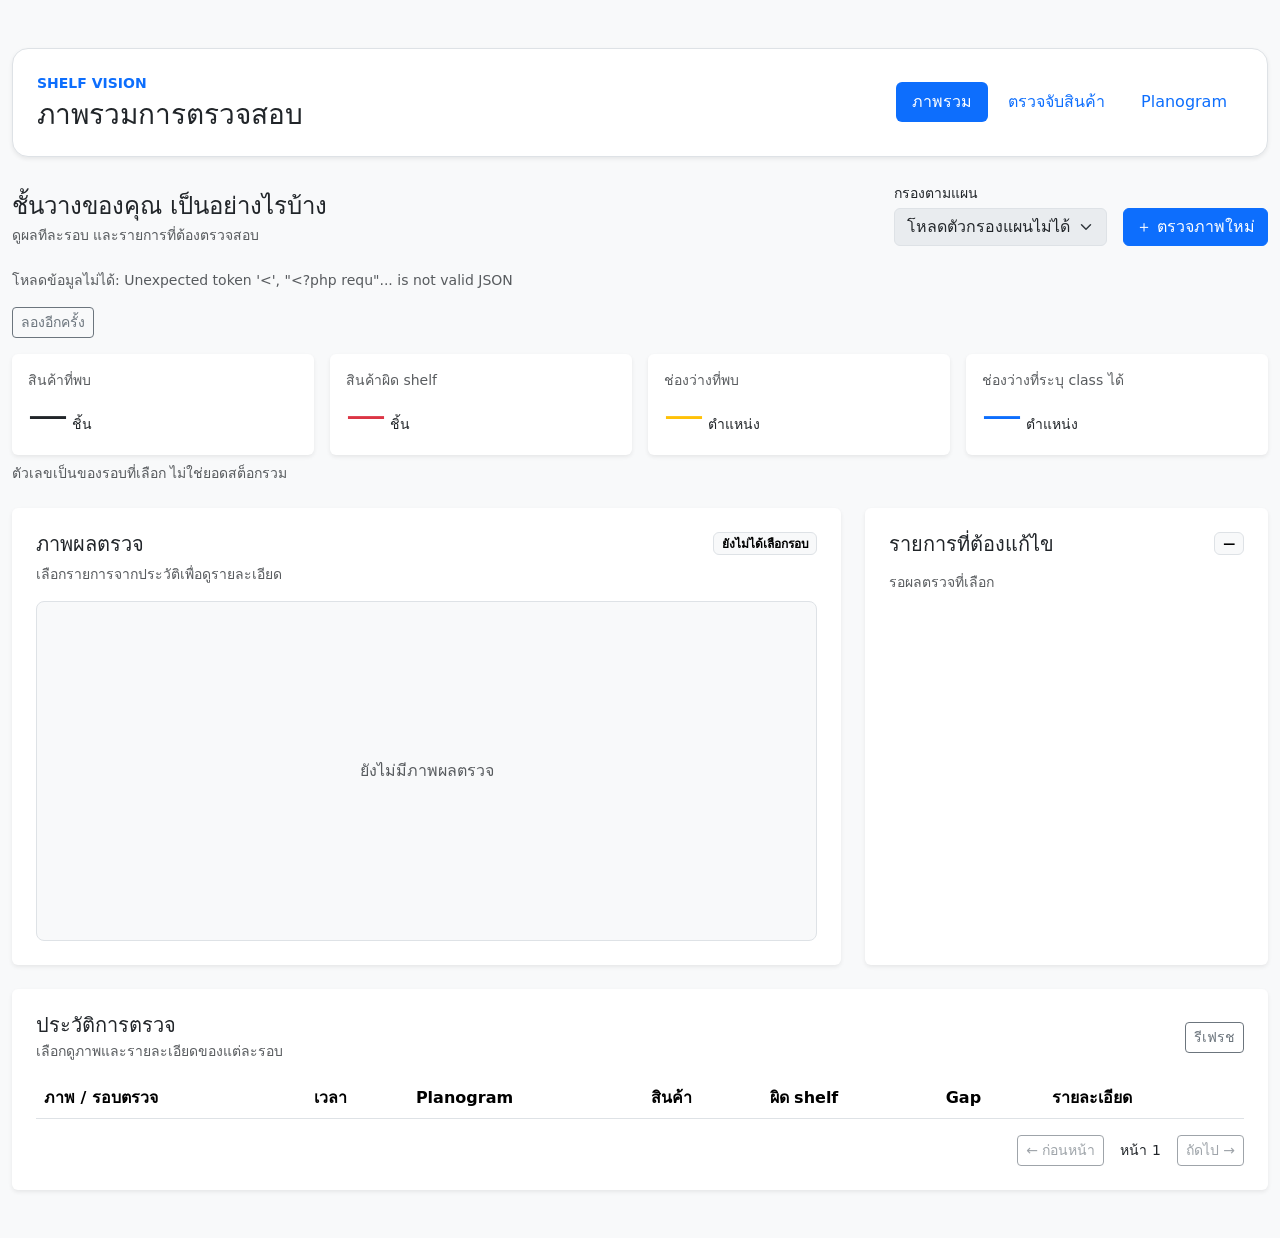
==== frontend/dashboard/index.html @ 854d3952 "Update shelf detector v2" ====
<!doctype html>
<html lang="th">
<head>
  <meta charset="utf-8">
  <meta name="viewport" content="width=device-width, initial-scale=1">
  <title>Shelf Vision — Dashboard</title>
  <link href="https://cdn.jsdelivr.net/npm/bootstrap@5.3.8/dist/css/bootstrap.min.css" rel="stylesheet" integrity="sha384-sRIl4kxILFvY47J16cr9ZwB07vP4J8+LH7qKQnuqkuIAvNWLzeN8tE5YBujZqJLB" crossorigin="anonymous">
  <link rel="stylesheet" href="../shared/styles.css">
  <link rel="stylesheet" href="dashboard.css">
</head>
<body class="bg-body-tertiary">
  <main class="container-xxl py-4 py-lg-5">
    <header class="bg-white border rounded-4 shadow-sm p-3 p-md-4 mb-4 d-flex align-items-center gap-3 flex-wrap">
      <div>
        <p class="small text-primary text-uppercase fw-semibold mb-1">Shelf Vision</p>
        <h1 class="h3 mb-0">ภาพรวมการตรวจสอบ</h1>
      </div>
      <nav class="nav nav-pills gap-1 ms-lg-auto" aria-label="เมนูหลัก">
        <a class="nav-link active" href="../dashboard/" aria-current="page">ภาพรวม</a>
        <a class="nav-link" href="../detect/">ตรวจจับสินค้า</a>
        <a class="nav-link" href="../planogram/">Planogram</a>
      </nav>
    </header>

    <div class="d-flex align-items-end gap-3 flex-wrap mb-4">
      <div class="me-auto">
        <h2 class="h4 mb-1">ชั้นวางของคุณ เป็นอย่างไรบ้าง</h2>
        <p class="small text-body-secondary mb-0">ดูผลทีละรอบ และรายการที่ต้องตรวจสอบ</p>
      </div>
      <div>
        <label class="form-label small mb-1" for="planFilter">กรองตามแผน</label>
        <select id="planFilter" class="form-select"><option value="">ทุกแผน</option></select>
      </div>
      <a class="btn btn-primary" href="../detect/">＋ ตรวจภาพใหม่</a>
    </div>

    <p id="loadMessage" class="small text-body-secondary" role="status">กำลังโหลดผลตรวจ…</p>
    <button id="retry" class="btn btn-outline-secondary btn-sm mb-3" hidden>ลองอีกครั้ง</button>

    <section class="row row-cols-2 row-cols-xl-4 g-3" aria-label="สรุปรอบตรวจที่เลือก">
      <div class="col"><article class="card border-0 shadow-sm h-100"><div class="card-body"><span class="small text-body-secondary d-block">สินค้าที่พบ</span><strong id="totalProducts" class="display-6">—</strong><small class="ms-1">ชิ้น</small></div></article></div>
      <div class="col"><article class="card border-0 shadow-sm h-100"><div class="card-body"><span class="small text-body-secondary d-block">สินค้าผิด shelf</span><strong id="wrongShelf" class="display-6 text-danger">—</strong><small class="ms-1">ชิ้น</small></div></article></div>
      <div class="col"><article class="card border-0 shadow-sm h-100"><div class="card-body"><span class="small text-body-secondary d-block">ช่องว่างที่พบ</span><strong id="totalGaps" class="display-6 text-warning">—</strong><small class="ms-1">ตำแหน่ง</small></div></article></div>
      <div class="col"><article class="card border-0 shadow-sm h-100"><div class="card-body"><span class="small text-body-secondary d-block">ช่องว่างที่ระบุ class ได้</span><strong id="identifiedGaps" class="display-6 text-primary">—</strong><small class="ms-1">ตำแหน่ง</small></div></article></div>
    </section>
    <p class="small text-body-secondary mt-2 mb-4">ตัวเลขเป็นของรอบที่เลือก ไม่ใช่ยอดสต็อกรวม</p>

    <div class="row g-4">
      <div class="col-xl-8">
        <section class="card border-0 shadow-sm h-100">
          <div class="card-body p-4">
            <div class="d-flex align-items-center justify-content-between flex-wrap gap-2 mb-2">
              <h2 class="h5 mb-0">ภาพผลตรวจ</h2>
              <span id="planBadge" class="badge text-bg-light border text-wrap">ยังไม่ได้เลือกรอบ</span>
            </div>
            <p id="runMeta" class="small text-body-secondary">เลือกรายการจากประวัติเพื่อดูรายละเอียด</p>
            <div class="dashboard-image bg-body-tertiary border rounded-3 text-body-secondary">
              <p id="imageEmpty" class="mb-0">ยังไม่มีภาพผลตรวจ</p>
              <img id="runImage" alt="ภาพผลตรวจสินค้าและช่องว่าง" hidden>
            </div>
            <a id="fullImage" class="d-inline-block mt-3" target="_blank" rel="noopener" hidden>เปิดภาพขนาดเต็ม ↗</a>
          </div>
        </section>
      </div>
      <div class="col-xl-4">
        <aside class="card border-0 shadow-sm h-100">
          <div class="card-body p-4">
            <div class="d-flex align-items-center justify-content-between gap-2 mb-3">
              <h2 class="h5 mb-0">รายการที่ต้องแก้ไข</h2>
              <span id="issueCount" class="badge text-bg-light border">—</span>
            </div>
            <div id="issues" class="issues-scroll">
              <p class="small text-body-secondary">รอผลตรวจที่เลือก</p>
            </div>
          </div>
        </aside>
      </div>
    </div>

    <section class="card border-0 shadow-sm mt-4">
      <div class="card-body p-4">
        <div class="d-flex align-items-center justify-content-between flex-wrap gap-2 mb-3">
          <div>
            <h2 class="h5 mb-1">ประวัติการตรวจ</h2>
            <p class="small text-body-secondary mb-0">เลือกดูภาพและรายละเอียดของแต่ละรอบ</p>
          </div>
          <button id="refresh" class="btn btn-outline-secondary btn-sm">รีเฟรช</button>
        </div>
        <div class="table-responsive">
          <table class="table table-hover align-middle">
            <thead><tr><th>ภาพ / รอบตรวจ</th><th>เวลา</th><th>Planogram</th><th>สินค้า</th><th>ผิด shelf</th><th>Gap</th><th>รายละเอียด</th></tr></thead>
            <tbody id="history"></tbody>
          </table>
        </div>
        <div class="d-flex align-items-center justify-content-end gap-3 small">
          <button id="previous" class="btn btn-outline-secondary btn-sm" disabled>← ก่อนหน้า</button>
          <span id="pageLabel">หน้า 1</span>
          <button id="next" class="btn btn-outline-secondary btn-sm" disabled>ถัดไป →</button>
        </div>
      </div>
    </section>
  </main>
  <script src="dashboard.js"></script>
</body>
</html>
---- frontend/shared/styles.css ----
/* Keep HTML hidden states authoritative when Bootstrap display utilities are present. */
[hidden] {
  display: none !important;
}
---- frontend/dashboard/dashboard.css ----
.dashboard-image {
  display: grid;
  place-items: center;
  min-height: 340px;
  overflow: hidden;
  text-align: center;
}

.dashboard-image img {
  display: block;
  width: 100%;
  max-height: 620px;
  object-fit: contain;
}

.issues-scroll {
  max-height: 580px;
  overflow: auto;
}

#history img {
  width: 66px;
  height: 46px;
  object-fit: cover;
}

@media (max-width: 575.98px) {
  .dashboard-image { min-height: 240px; }
}
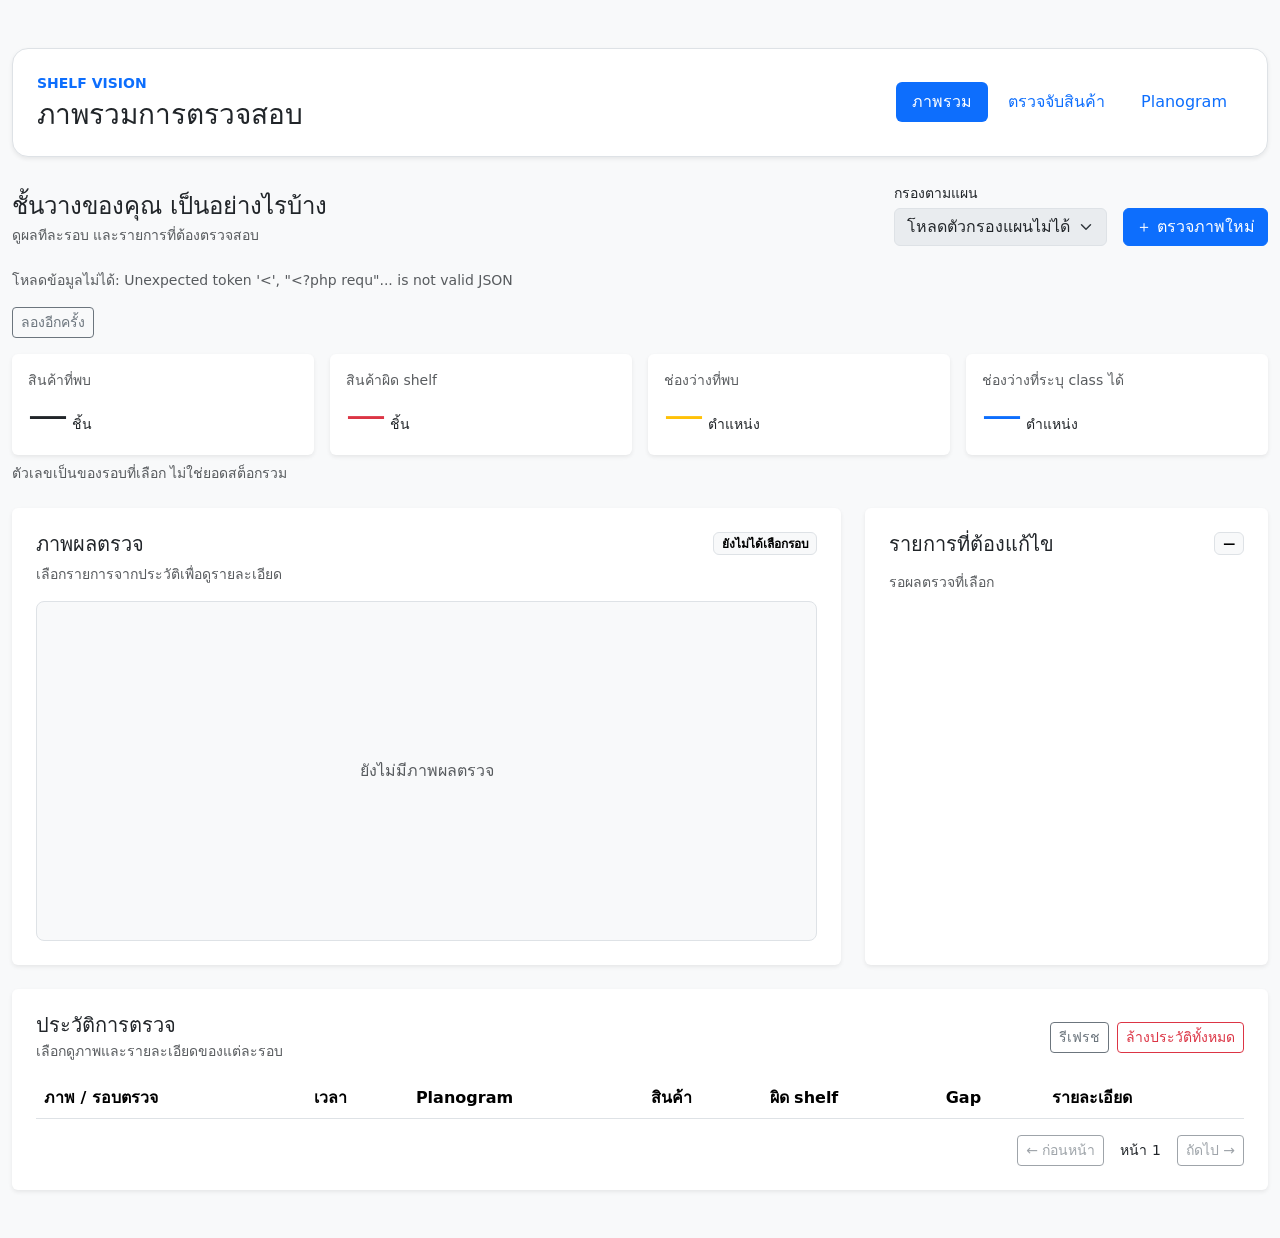
==== commit 55249a5f: "Update shelf detector v2" ====
--- a/frontend/dashboard/index.html
+++ b/frontend/dashboard/index.html
@@ -84,7 +84,10 @@
             <h2 class="h5 mb-1">ประวัติการตรวจ</h2>
             <p class="small text-body-secondary mb-0">เลือกดูภาพและรายละเอียดของแต่ละรอบ</p>
           </div>
-          <button id="refresh" class="btn btn-outline-secondary btn-sm">รีเฟรช</button>
+          <div class="d-flex gap-2">
+            <button id="refresh" class="btn btn-outline-secondary btn-sm">รีเฟรช</button>
+            <button id="clearHistory" class="btn btn-outline-danger btn-sm">ล้างประวัติทั้งหมด</button>
+          </div>
         </div>
         <div class="table-responsive">
           <table class="table table-hover align-middle">
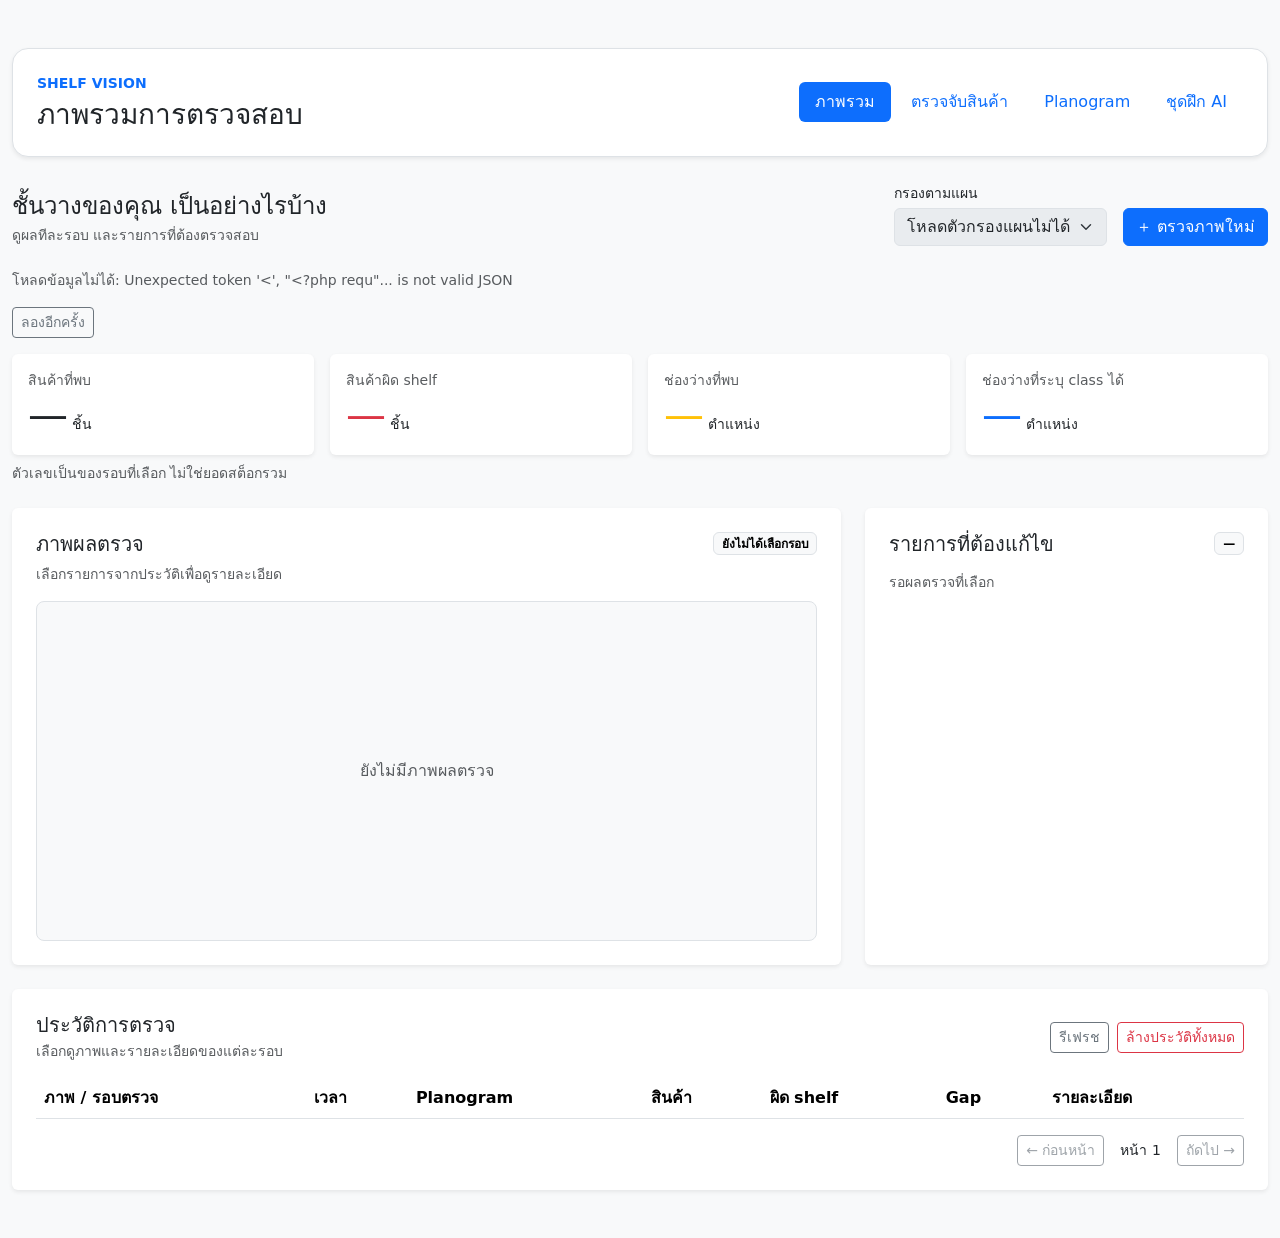
==== commit b53de2f8: "Add selective model training and planogram updates" ====
--- a/frontend/dashboard/index.html
+++ b/frontend/dashboard/index.html
@@ -19,6 +19,7 @@
         <a class="nav-link active" href="../dashboard/" aria-current="page">ภาพรวม</a>
         <a class="nav-link" href="../detect/">ตรวจจับสินค้า</a>
         <a class="nav-link" href="../planogram/">Planogram</a>
+        <a class="nav-link" href="../training/">ชุดฝึก AI</a>
       </nav>
     </header>
 
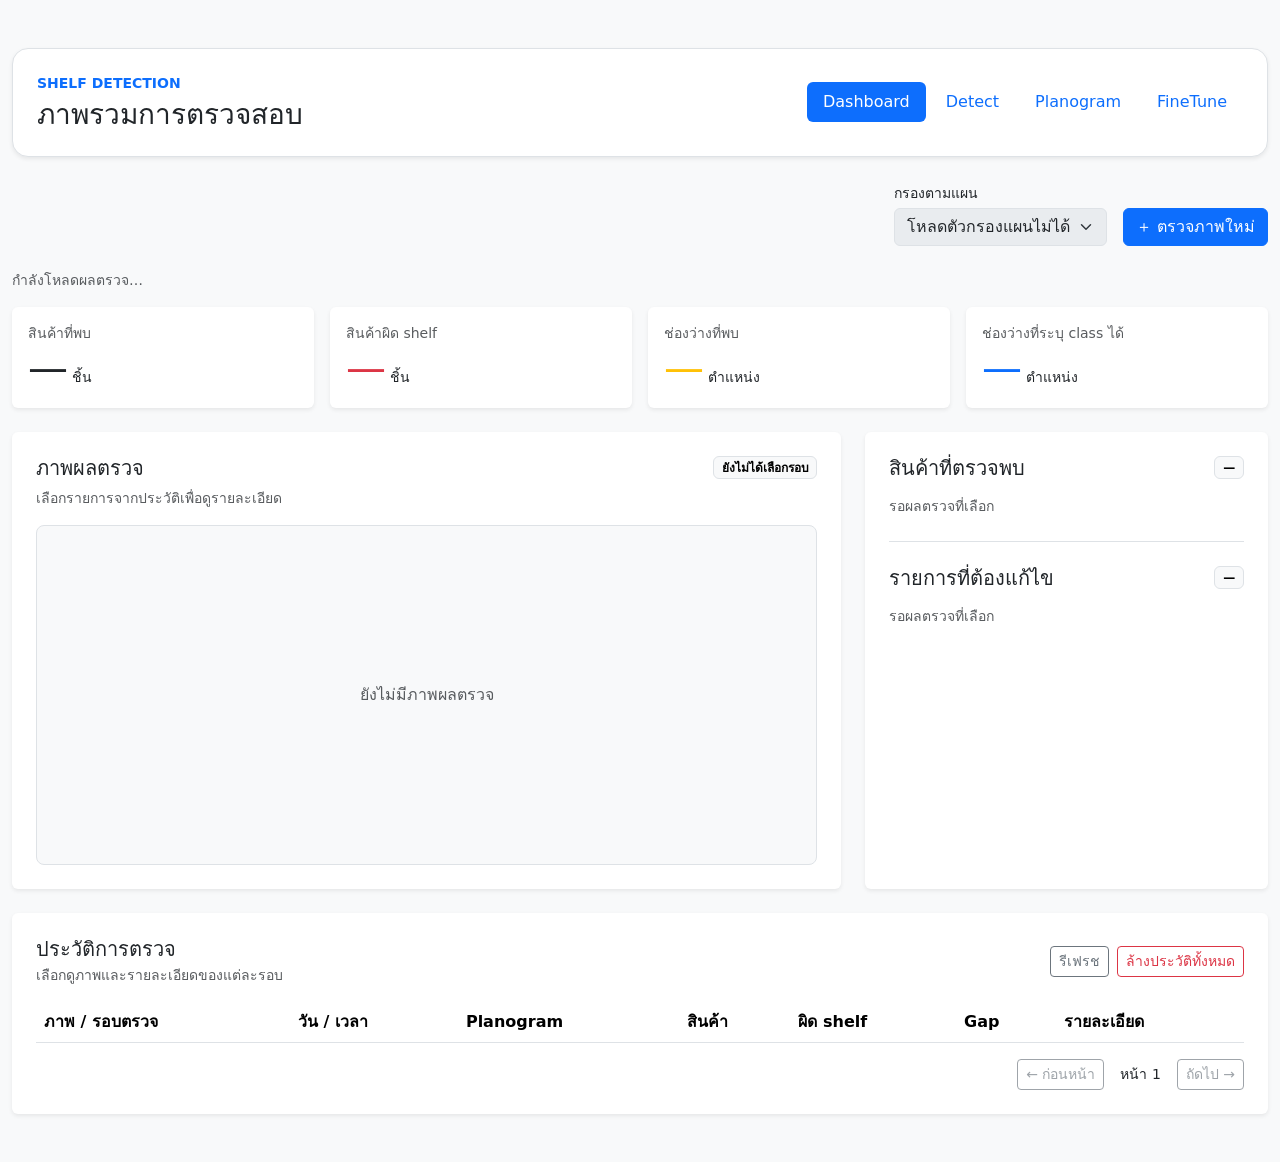
==== commit c9176b03: "Update shelf detection workflows and fix training model numbering" ====
--- a/frontend/dashboard/index.html
+++ b/frontend/dashboard/index.html
@@ -1,109 +1,177 @@
 <!doctype html>
 <html lang="th">
-<head>
-  <meta charset="utf-8">
-  <meta name="viewport" content="width=device-width, initial-scale=1">
-  <title>Shelf Vision — Dashboard</title>
-  <link href="https://cdn.jsdelivr.net/npm/bootstrap@5.3.8/dist/css/bootstrap.min.css" rel="stylesheet" integrity="sha384-sRIl4kxILFvY47J16cr9ZwB07vP4J8+LH7qKQnuqkuIAvNWLzeN8tE5YBujZqJLB" crossorigin="anonymous">
-  <link rel="stylesheet" href="../shared/styles.css">
-  <link rel="stylesheet" href="dashboard.css">
-</head>
-<body class="bg-body-tertiary">
-  <main class="container-xxl py-4 py-lg-5">
-    <header class="bg-white border rounded-4 shadow-sm p-3 p-md-4 mb-4 d-flex align-items-center gap-3 flex-wrap">
-      <div>
-        <p class="small text-primary text-uppercase fw-semibold mb-1">Shelf Vision</p>
-        <h1 class="h3 mb-0">ภาพรวมการตรวจสอบ</h1>
+  <head>
+    <meta charset="utf-8" />
+    <meta name="viewport" content="width=device-width, initial-scale=1" />
+    <title>Shelf Vision — Dashboard</title>
+    <link
+      href="https://cdn.jsdelivr.net/npm/bootstrap@5.3.8/dist/css/bootstrap.min.css"
+      rel="stylesheet"
+      integrity="sha384-sRIl4kxILFvY47J16cr9ZwB07vP4J8+LH7qKQnuqkuIAvNWLzeN8tE5YBujZqJLB"
+      crossorigin="anonymous"
+    />
+    <link rel="stylesheet" href="../shared/styles.css" />
+    <link rel="stylesheet" href="dashboard.css" />
+  </head>
+  <body class="bg-body-tertiary">
+    <main class="container-xxl py-4 py-lg-5">
+      <header
+        class="bg-white border rounded-4 shadow-sm p-3 p-md-4 mb-4 d-flex align-items-center gap-3 flex-wrap"
+      >
+        <div>
+          <p class="small text-primary text-uppercase fw-semibold mb-1">Shelf Detection</p>
+          <h1 class="h3 mb-0">ภาพรวมการตรวจสอบ</h1>
+        </div>
+        <nav class="nav nav-pills gap-1 ms-lg-auto" aria-label="เมนูหลัก">
+          <a class="nav-link active" href="../dashboard/" aria-current="page">Dashboard</a>
+          <a class="nav-link" href="../detect/">Detect</a>
+          <a class="nav-link" href="../planogram/">Planogram</a>
+          <a class="nav-link" href="../training/">FineTune</a>
+        </nav>
+      </header>
+
+      <div class="d-flex align-items-end gap-3 flex-wrap mb-4">
+        <div class="me-auto">
+
+        </div>
+        <div>
+          <label class="form-label small mb-1" for="planFilter">กรองตามแผน</label>
+          <select id="planFilter" class="form-select">
+            <option value="">ทุกแผน</option>
+          </select>
+        </div>
+        <a class="btn btn-primary" href="../detect/">＋ ตรวจภาพใหม่</a>
       </div>
-      <nav class="nav nav-pills gap-1 ms-lg-auto" aria-label="เมนูหลัก">
-        <a class="nav-link active" href="../dashboard/" aria-current="page">ภาพรวม</a>
-        <a class="nav-link" href="../detect/">ตรวจจับสินค้า</a>
-        <a class="nav-link" href="../planogram/">Planogram</a>
-        <a class="nav-link" href="../training/">ชุดฝึก AI</a>
-      </nav>
-    </header>
 
-    <div class="d-flex align-items-end gap-3 flex-wrap mb-4">
-      <div class="me-auto">
-        <h2 class="h4 mb-1">ชั้นวางของคุณ เป็นอย่างไรบ้าง</h2>
-        <p class="small text-body-secondary mb-0">ดูผลทีละรอบ และรายการที่ต้องตรวจสอบ</p>
+      <p id="loadMessage" class="small text-body-secondary" role="status">กำลังโหลดผลตรวจ…</p>
+      <button id="retry" class="btn btn-outline-secondary btn-sm mb-3" hidden>ลองอีกครั้ง</button>
+
+      <section class="row row-cols-2 row-cols-xl-4 g-3" aria-label="สรุปรอบตรวจที่เลือก">
+        <div class="col">
+          <article class="card border-0 shadow-sm h-100">
+            <div class="card-body">
+              <span class="small text-body-secondary d-block">สินค้าที่พบ</span
+              ><strong id="totalProducts" class="display-6">—</strong
+              ><small class="ms-1">ชิ้น</small>
+            </div>
+          </article>
+        </div>
+        <div class="col">
+          <article class="card border-0 shadow-sm h-100">
+            <div class="card-body">
+              <span class="small text-body-secondary d-block">สินค้าผิด shelf</span
+              ><strong id="wrongShelf" class="display-6 text-danger">-</strong
+              ><small class="ms-1">ชิ้น</small>
+            </div>
+          </article>
+        </div>
+        <div class="col">
+          <article class="card border-0 shadow-sm h-100">
+            <div class="card-body">
+              <span class="small text-body-secondary d-block">ช่องว่างที่พบ</span
+              ><strong id="totalGaps" class="display-6 text-warning">—</strong
+              ><small class="ms-1">ตำแหน่ง</small>
+            </div>
+          </article>
+        </div>
+        <div class="col">
+          <article class="card border-0 shadow-sm h-100">
+            <div class="card-body">
+              <span class="small text-body-secondary d-block">ช่องว่างที่ระบุ class ได้</span
+              ><strong id="identifiedGaps" class="display-6 text-primary">—</strong
+              ><small class="ms-1">ตำแหน่ง</small>
+            </div>
+          </article>
+        </div>
+      </section>
+      <br />
+      <div class="row g-4">
+        <div class="col-xl-8">
+          <section class="card border-0 shadow-sm h-100">
+            <div class="card-body p-4">
+              <div class="d-flex align-items-center justify-content-between flex-wrap gap-2 mb-2">
+                <h2 class="h5 mb-0">ภาพผลตรวจ</h2>
+                <span id="planBadge" class="badge text-bg-light border text-wrap"
+                  >ยังไม่ได้เลือกรอบ</span
+                >
+              </div>
+              <p id="runMeta" class="small text-body-secondary">
+                เลือกรายการจากประวัติเพื่อดูรายละเอียด
+              </p>
+              <div class="dashboard-image bg-body-tertiary border rounded-3 text-body-secondary">
+                <p id="imageEmpty" class="mb-0">ยังไม่มีภาพผลตรวจ</p>
+                <img id="runImage" alt="ภาพผลตรวจสินค้าและช่องว่าง" hidden />
+              </div>
+              <a id="fullImage" class="d-inline-block mt-3" target="_blank" rel="noopener" hidden
+                >เปิดภาพขนาดเต็ม</a
+              >
+            </div>
+          </section>
+        </div>
+        <div class="col-xl-4">
+          <aside class="card border-0 shadow-sm h-100">
+            <div class="card-body p-4">
+              <section class="border-bottom pb-4 mb-4" aria-labelledby="detectedProductsTitle">
+                <div class="d-flex align-items-center justify-content-between gap-2 mb-3">
+                  <h2 id="detectedProductsTitle" class="h5 mb-0">สินค้าที่ตรวจพบ</h2>
+                  <span id="productTypeCount" class="badge text-bg-light border">—</span>
+                </div>
+                <div id="detectedProducts" class="issues-scroll">
+                  <p class="small text-body-secondary mb-0">รอผลตรวจที่เลือก</p>
+                </div>
+              </section>
+              <div class="d-flex align-items-center justify-content-between gap-2 mb-3">
+                <h2 class="h5 mb-0">รายการที่ต้องแก้ไข</h2>
+                <span id="issueCount" class="badge text-bg-light border">—</span>
+              </div>
+              <div id="issues" class="issues-scroll">
+                <p class="small text-body-secondary">รอผลตรวจที่เลือก</p>
+              </div>
+            </div>
+          </aside>
+        </div>
       </div>
-      <div>
-        <label class="form-label small mb-1" for="planFilter">กรองตามแผน</label>
-        <select id="planFilter" class="form-select"><option value="">ทุกแผน</option></select>
-      </div>
-      <a class="btn btn-primary" href="../detect/">＋ ตรวจภาพใหม่</a>
-    </div>
 
-    <p id="loadMessage" class="small text-body-secondary" role="status">กำลังโหลดผลตรวจ…</p>
-    <button id="retry" class="btn btn-outline-secondary btn-sm mb-3" hidden>ลองอีกครั้ง</button>
-
-    <section class="row row-cols-2 row-cols-xl-4 g-3" aria-label="สรุปรอบตรวจที่เลือก">
-      <div class="col"><article class="card border-0 shadow-sm h-100"><div class="card-body"><span class="small text-body-secondary d-block">สินค้าที่พบ</span><strong id="totalProducts" class="display-6">—</strong><small class="ms-1">ชิ้น</small></div></article></div>
-      <div class="col"><article class="card border-0 shadow-sm h-100"><div class="card-body"><span class="small text-body-secondary d-block">สินค้าผิด shelf</span><strong id="wrongShelf" class="display-6 text-danger">—</strong><small class="ms-1">ชิ้น</small></div></article></div>
-      <div class="col"><article class="card border-0 shadow-sm h-100"><div class="card-body"><span class="small text-body-secondary d-block">ช่องว่างที่พบ</span><strong id="totalGaps" class="display-6 text-warning">—</strong><small class="ms-1">ตำแหน่ง</small></div></article></div>
-      <div class="col"><article class="card border-0 shadow-sm h-100"><div class="card-body"><span class="small text-body-secondary d-block">ช่องว่างที่ระบุ class ได้</span><strong id="identifiedGaps" class="display-6 text-primary">—</strong><small class="ms-1">ตำแหน่ง</small></div></article></div>
-    </section>
-    <p class="small text-body-secondary mt-2 mb-4">ตัวเลขเป็นของรอบที่เลือก ไม่ใช่ยอดสต็อกรวม</p>
-
-    <div class="row g-4">
-      <div class="col-xl-8">
-        <section class="card border-0 shadow-sm h-100">
-          <div class="card-body p-4">
-            <div class="d-flex align-items-center justify-content-between flex-wrap gap-2 mb-2">
-              <h2 class="h5 mb-0">ภาพผลตรวจ</h2>
-              <span id="planBadge" class="badge text-bg-light border text-wrap">ยังไม่ได้เลือกรอบ</span>
+      <section class="card border-0 shadow-sm mt-4">
+        <div class="card-body p-4">
+          <div class="d-flex align-items-center justify-content-between flex-wrap gap-2 mb-3">
+            <div>
+              <h2 class="h5 mb-1">ประวัติการตรวจ</h2>
+              <p class="small text-body-secondary mb-0">เลือกดูภาพและรายละเอียดของแต่ละรอบ</p>
             </div>
-            <p id="runMeta" class="small text-body-secondary">เลือกรายการจากประวัติเพื่อดูรายละเอียด</p>
-            <div class="dashboard-image bg-body-tertiary border rounded-3 text-body-secondary">
-              <p id="imageEmpty" class="mb-0">ยังไม่มีภาพผลตรวจ</p>
-              <img id="runImage" alt="ภาพผลตรวจสินค้าและช่องว่าง" hidden>
-            </div>
-            <a id="fullImage" class="d-inline-block mt-3" target="_blank" rel="noopener" hidden>เปิดภาพขนาดเต็ม ↗</a>
-          </div>
-        </section>
-      </div>
-      <div class="col-xl-4">
-        <aside class="card border-0 shadow-sm h-100">
-          <div class="card-body p-4">
-            <div class="d-flex align-items-center justify-content-between gap-2 mb-3">
-              <h2 class="h5 mb-0">รายการที่ต้องแก้ไข</h2>
-              <span id="issueCount" class="badge text-bg-light border">—</span>
-            </div>
-            <div id="issues" class="issues-scroll">
-              <p class="small text-body-secondary">รอผลตรวจที่เลือก</p>
+            <div class="d-flex gap-2">
+              <button id="refresh" class="btn btn-outline-secondary btn-sm">รีเฟรช</button>
+              <button id="clearHistory" class="btn btn-outline-danger btn-sm">
+                ล้างประวัติทั้งหมด
+              </button>
             </div>
           </div>
-        </aside>
-      </div>
-    </div>
-
-    <section class="card border-0 shadow-sm mt-4">
-      <div class="card-body p-4">
-        <div class="d-flex align-items-center justify-content-between flex-wrap gap-2 mb-3">
-          <div>
-            <h2 class="h5 mb-1">ประวัติการตรวจ</h2>
-            <p class="small text-body-secondary mb-0">เลือกดูภาพและรายละเอียดของแต่ละรอบ</p>
+          <div class="table-responsive">
+            <table class="table table-hover align-middle">
+              <thead>
+                <tr>
+                  <th>ภาพ / รอบตรวจ</th>
+                  <th>วัน / เวลา</th>
+                  <th>Planogram</th>
+                  <th>สินค้า</th>
+                  <th>ผิด shelf</th>
+                  <th>Gap</th>
+                  <th>รายละเอียด</th>
+                </tr>
+              </thead>
+              <tbody id="history"></tbody>
+            </table>
           </div>
-          <div class="d-flex gap-2">
-            <button id="refresh" class="btn btn-outline-secondary btn-sm">รีเฟรช</button>
-            <button id="clearHistory" class="btn btn-outline-danger btn-sm">ล้างประวัติทั้งหมด</button>
+          <div class="d-flex align-items-center justify-content-end gap-3 small">
+            <button id="previous" class="btn btn-outline-secondary btn-sm" disabled>
+              ← ก่อนหน้า
+            </button>
+            <span id="pageLabel">หน้า 1</span>
+            <button id="next" class="btn btn-outline-secondary btn-sm" disabled>ถัดไป →</button>
           </div>
         </div>
-        <div class="table-responsive">
-          <table class="table table-hover align-middle">
-            <thead><tr><th>ภาพ / รอบตรวจ</th><th>เวลา</th><th>Planogram</th><th>สินค้า</th><th>ผิด shelf</th><th>Gap</th><th>รายละเอียด</th></tr></thead>
-            <tbody id="history"></tbody>
-          </table>
-        </div>
-        <div class="d-flex align-items-center justify-content-end gap-3 small">
-          <button id="previous" class="btn btn-outline-secondary btn-sm" disabled>← ก่อนหน้า</button>
-          <span id="pageLabel">หน้า 1</span>
-          <button id="next" class="btn btn-outline-secondary btn-sm" disabled>ถัดไป →</button>
-        </div>
-      </div>
-    </section>
-  </main>
-  <script src="dashboard.js"></script>
-</body>
+      </section>
+    </main>
+    <script src="dashboard.js?v=20261028-detected-products"></script>
+  </body>
 </html>
--- a/frontend/dashboard/dashboard.css
+++ b/frontend/dashboard/dashboard.css
@@ -25,5 +25,7 @@
 }
 
 @media (max-width: 575.98px) {
-  .dashboard-image { min-height: 240px; }
+  .dashboard-image {
+    min-height: 240px;
+  }
 }
